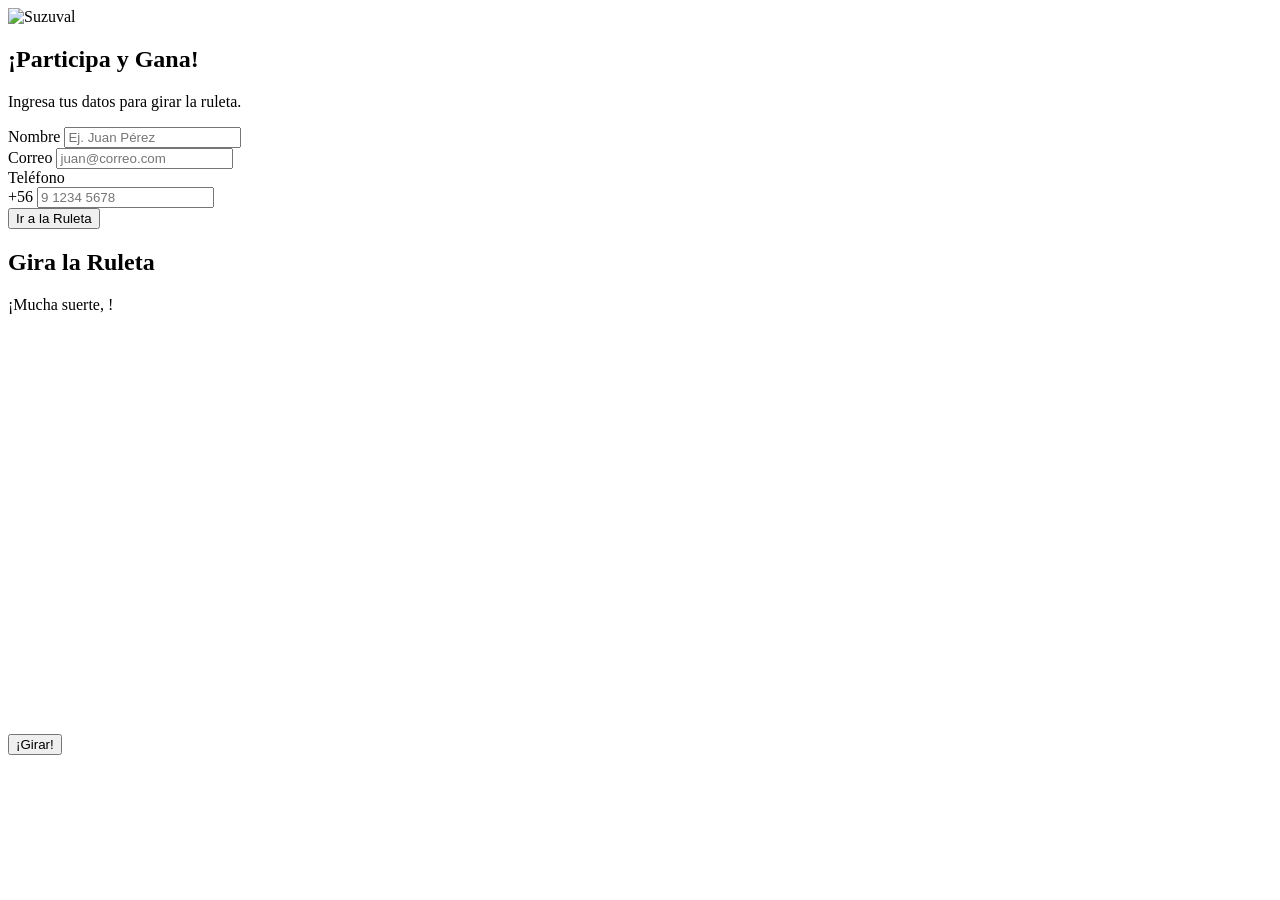
==== index.html @ ce821b98 "Add files via upload" ====
<!DOCTYPE html>
<html lang="es">
<head>
    <meta charset="UTF-8">
    <meta name="viewport" content="width=device-width, initial-scale=1.0">
    <title>Ruleta de Premios Suzuval</title>
    <link rel="stylesheet" href="css/style.css">
</head>
<body>
    <!-- Capa de Fondo Dinámico (Se actualiza vía JS) -->
    <div id="dynamic-bg" class="background-layer"></div>

    <!-- Contenedor Principal (Pantalla Pública) -->
    <main class="app-container">
        
        <!-- SECCIÓN 1: FORMULARIO DE REGISTRO -->
        <section id="registro-section" class="glass-panel active">
            <div class="logo-container">
                <img src="assets/Sr.Tuerca.jpeg" alt="Suzuval" class="logo" id="logo-img">
            </div>
            <h2>¡Participa y Gana!</h2>
            <p>Ingresa tus datos para girar la ruleta.</p>
            
            <form id="registro-form">
                <div class="input-group">
                    <label for="nombre">Nombre</label>
                    <input type="text" id="nombre" name="nombre" required placeholder="Ej. Juan Pérez">
                </div>
                <div class="input-group">
                    <label for="correo">Correo</label>
                    <input type="email" id="correo" name="correo" required placeholder="juan@correo.com">
                </div>
                <div class="input-group">
                    <label for="telefono">Teléfono</label>
                    <div class="input-prefix-wrapper">
                        <span class="prefix">+56</span>
                        <input type="tel" id="telefono" name="telefono" required placeholder="9 1234 5678" pattern="[0-9\s]{8,15}" title="Ingrese solo los dígitos restantes">
                    </div>
                </div>
                <button type="submit" class="btn-primary">Ir a la Ruleta</button>
            </form>
        </section>

        <!-- SECCIÓN 2: RULETA (Oculta por defecto) -->
        <section id="ruleta-section" class="glass-panel hidden">
            <h2 id="ruleta-title">Gira la Ruleta</h2>
            <p id="ruleta-subtitle">¡Mucha suerte, <span id="nombre-participante"></span>!</p>
            
            <!-- Contenedor para mostrar la imagen del premio ganado -->
            <div id="premio-ganado-container" style="display: none; margin: 15px auto;">
                <img id="premio-ganado-img" src="" alt="Premio" style="max-width: 250px; max-height: 180px; border-radius: 12px; box-shadow: 0 4px 15px rgba(0,0,0,0.2); object-fit: contain; background: white; padding: 5px;">
            </div>

            <div class="canvas-container" id="ruleta-canvas-container">
                <canvas id="ruleta-canvas" width="400" height="400"></canvas>
                <div class="ruleta-pointer"></div> <!-- Flecha superior -->
            </div>
            <button id="btn-girar" class="btn-spin">¡Girar!</button>
        </section>

    </main>

    <script src="js/api.js"></script>
    <script src="js/ruleta.js"></script>
</body>
</html>
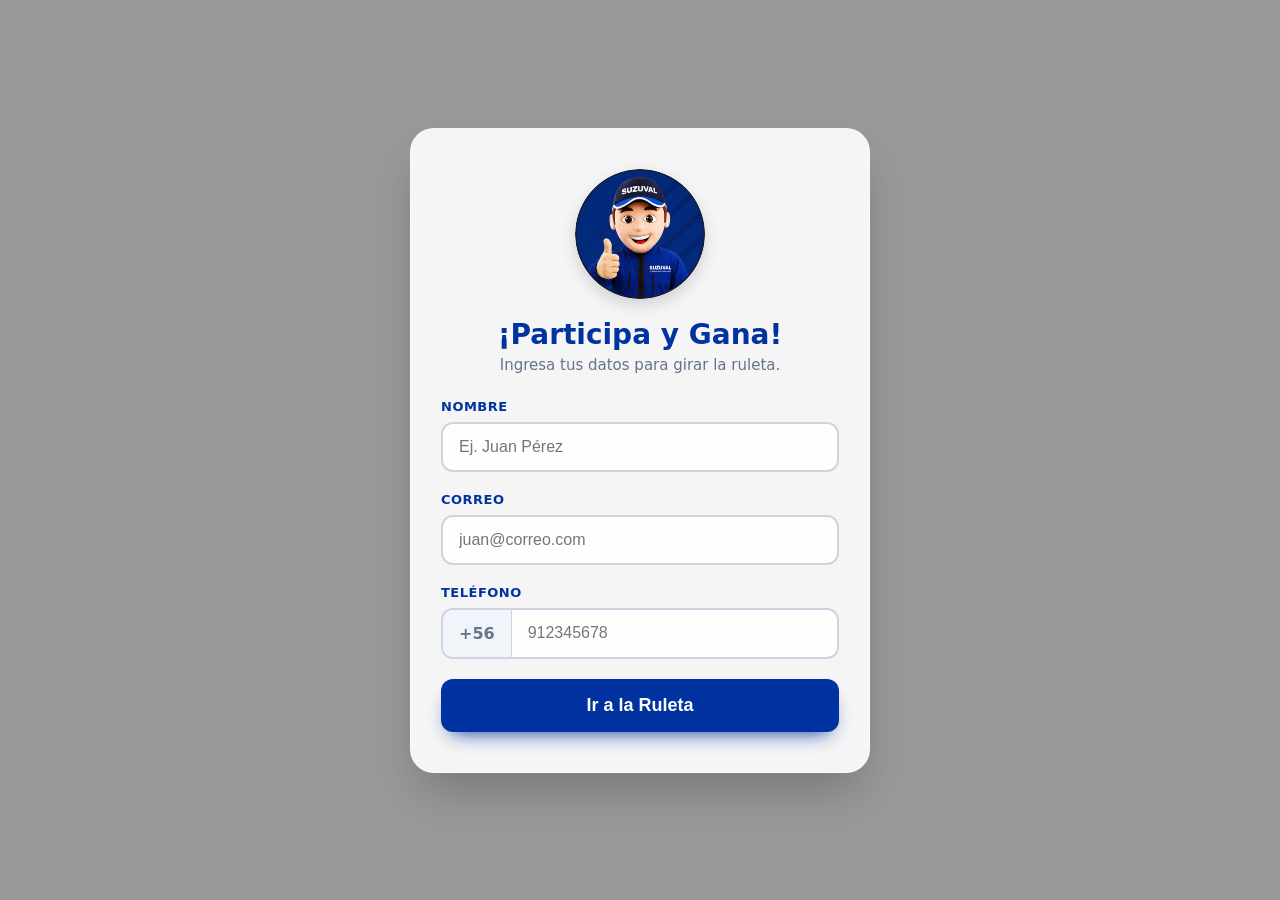
==== commit 23f4e03c: "Actualizar validaciones de correo y teléfono" ====
--- a/index.html
+++ b/index.html
@@ -28,13 +28,13 @@
                 </div>
                 <div class="input-group">
                     <label for="correo">Correo</label>
-                    <input type="email" id="correo" name="correo" required placeholder="juan@correo.com">
+                    <input type="email" id="correo" name="correo" required placeholder="juan@correo.com" pattern="[a-zA-Z0-9._%+\-]+@[a-zA-Z0-9.\-]+\.[a-zA-Z]{2,}" title="Ingrese un correo electrónico válido">
                 </div>
                 <div class="input-group">
                     <label for="telefono">Teléfono</label>
                     <div class="input-prefix-wrapper">
                         <span class="prefix">+56</span>
-                        <input type="tel" id="telefono" name="telefono" required placeholder="9 1234 5678" pattern="[0-9\s]{8,15}" title="Ingrese solo los dígitos restantes">
+                        <input type="tel" id="telefono" name="telefono" required placeholder="912345678" pattern="[0-9]{9}" maxlength="9" title="Debe ingresar exactamente 9 dígitos numéricos" oninput="this.value = this.value.replace(/[^0-9]/g, '')">
                     </div>
                 </div>
                 <button type="submit" class="btn-primary">Ir a la Ruleta</button>
--- a/css/style.css
+++ b/css/style.css
@@ -0,0 +1,252 @@
+/* Variables CSS - Tema Corporativo Suzuval */
+:root {
+    --color-primary: #0033a0; /* Azul Suzuval */
+    --color-secondary: #f1f5f9; /* Gris Claro */
+    --color-accent: #eab308; /* Naranja/Ambar para botones */
+    --font-main: 'Segoe UI', system-ui, -apple-system, sans-serif;
+}
+
+* {
+    margin: 0;
+    padding: 0;
+    box-sizing: border-box;
+}
+
+body {
+    font-family: var(--font-main);
+    color: #333;
+    overflow-x: hidden;
+    min-height: 100vh;
+    display: flex;
+    justify-content: center;
+    align-items: center;
+}
+
+/* 1. Fondo Dinámico (Controlable por el Admin) */
+.background-layer {
+    position: fixed;
+    top: 0;
+    left: 0;
+    width: 100vw;
+    height: 100vh;
+    z-index: -1;
+    background-image: url('../assets/default-bg.jpg'); 
+    background-size: cover;
+    background-position: center;
+    background-attachment: fixed;
+    transition: background-image 0.5s ease;
+}
+
+.background-layer::after {
+    content: '';
+    position: absolute;
+    inset: 0;
+    background: rgba(0, 0, 0, 0.4);
+}
+
+/* 2. Contenedor General */
+.app-container {
+    width: 100%;
+    max-width: 500px;
+    padding: 20px;
+    z-index: 10;
+}
+
+/* 3. Paneles Estilo "Glassmorphism" */
+.glass-panel {
+    background: rgba(255, 255, 255, 0.9);
+    backdrop-filter: blur(12px);
+    -webkit-backdrop-filter: blur(12px);
+    border: 1px solid rgba(255, 255, 255, 0.5);
+    border-radius: 24px;
+    padding: 40px 30px;
+    box-shadow: 0 25px 50px -12px rgba(0, 0, 0, 0.25);
+    text-align: center;
+    transition: all 0.4s ease;
+}
+
+.glass-panel.hidden {
+    display: none;
+    opacity: 0;
+    transform: scale(0.95);
+}
+
+.glass-panel.active {
+    display: block;
+    opacity: 1;
+    transform: scale(1);
+    animation: fadeIn 0.4s ease forwards;
+}
+
+@keyframes fadeIn {
+    from { opacity: 0; transform: scale(0.95); }
+    to { opacity: 1; transform: scale(1); }
+}
+
+/* 4. Estilos del Formulario */
+.logo {
+    width: 130px;
+    height: 130px;
+    object-fit: contain;
+    margin-bottom: 15px;
+    border-radius: 50%;
+    /* border: 3px solid var(--color-primary); - Removido porque la nueva imagen ya tiene un circulo azul oscuro */
+    box-shadow: 0 6px 15px rgba(0,0,0,0.15);
+}
+
+h2 {
+    color: var(--color-primary);
+    margin-bottom: 5px;
+    font-size: 28px;
+    font-weight: 800;
+}
+
+p {
+    color: #64748b;
+    margin-bottom: 25px;
+    font-size: 15px;
+}
+
+.input-group {
+    margin-bottom: 20px;
+    text-align: left;
+}
+
+.input-group label {
+    display: block;
+    font-size: 13px;
+    font-weight: 700;
+    color: var(--color-primary);
+    margin-bottom: 8px;
+    text-transform: uppercase;
+    letter-spacing: 0.5px;
+}
+
+.input-group input {
+    width: 100%;
+    padding: 14px 16px;
+    border: 2px solid #cbd5e1;
+    border-radius: 12px;
+    font-size: 16px;
+    transition: border-color 0.2s;
+    outline: none;
+    background: rgba(255, 255, 255, 0.9);
+}
+
+.input-group input:focus {
+    border-color: var(--color-primary);
+}
+
+.input-prefix-wrapper {
+    display: flex;
+    align-items: center;
+    border: 2px solid #cbd5e1;
+    border-radius: 12px;
+    background: rgba(255, 255, 255, 0.9);
+    overflow: hidden;
+    transition: border-color 0.2s;
+}
+
+.input-prefix-wrapper:focus-within {
+    border-color: var(--color-primary);
+}
+
+.input-prefix-wrapper .prefix {
+    padding: 14px 16px;
+    background-color: #f1f5f9;
+    color: #64748b;
+    font-weight: bold;
+    border-right: 1px solid #cbd5e1;
+}
+
+.input-prefix-wrapper input {
+    border: none;
+    border-radius: 0;
+    background: transparent;
+}
+
+.input-prefix-wrapper input:focus {
+    border-color: transparent;
+}
+
+/* 5. Botones */
+.btn-primary, .btn-spin {
+    width: 100%;
+    padding: 16px;
+    background-color: var(--color-primary);
+    color: white;
+    border: none;
+    border-radius: 12px;
+    font-size: 18px;
+    font-weight: bold;
+    cursor: pointer;
+    transition: transform 0.2s, background-color 0.2s;
+    box-shadow: 0 10px 20px -10px var(--color-primary);
+}
+
+.btn-primary:hover, .btn-spin:hover {
+    background-color: #002277;
+    transform: translateY(-2px);
+}
+
+.btn-spin {
+    background-color: var(--color-accent);
+    color: #0f172a;
+    box-shadow: 0 10px 20px -10px var(--color-accent);
+}
+.btn-spin:hover {
+    background-color: #d97706;
+}
+
+.btn-spin:disabled {
+    background-color: #cbd5e1;
+    color: #94a3b8;
+    cursor: not-allowed;
+    transform: none;
+    box-shadow: none;
+}
+
+/* 6. Ruleta Canvas */
+.canvas-container {
+    position: relative;
+    width: 100%;
+    aspect-ratio: 1 / 1;
+    margin: 30px 0;
+    display: flex;
+    justify-content: center;
+    align-items: center;
+}
+
+#ruleta-canvas {
+    width: 100%;
+    max-width: 400px;
+    height: auto;
+    border-radius: 50%;
+    box-shadow: 0 0 20px rgba(0,0,0,0.15);
+    border: 8px solid white;
+}
+
+.ruleta-pointer {
+    position: absolute;
+    top: -15px;
+    left: 50%;
+    transform: translateX(-50%);
+    width: 0; 
+    height: 0; 
+    border-left: 20px solid transparent;
+    border-right: 20px solid transparent;
+    border-top: 35px solid var(--color-accent);
+    z-index: 10;
+    filter: drop-shadow(0 4px 4px rgba(0,0,0,0.3));
+}
+
+.win-highlight {
+    color: var(--color-accent) !important;
+    animation: pulse 1s infinite;
+}
+
+@keyframes pulse {
+    0% { transform: scale(1); }
+    50% { transform: scale(1.05); }
+    100% { transform: scale(1); }
+}
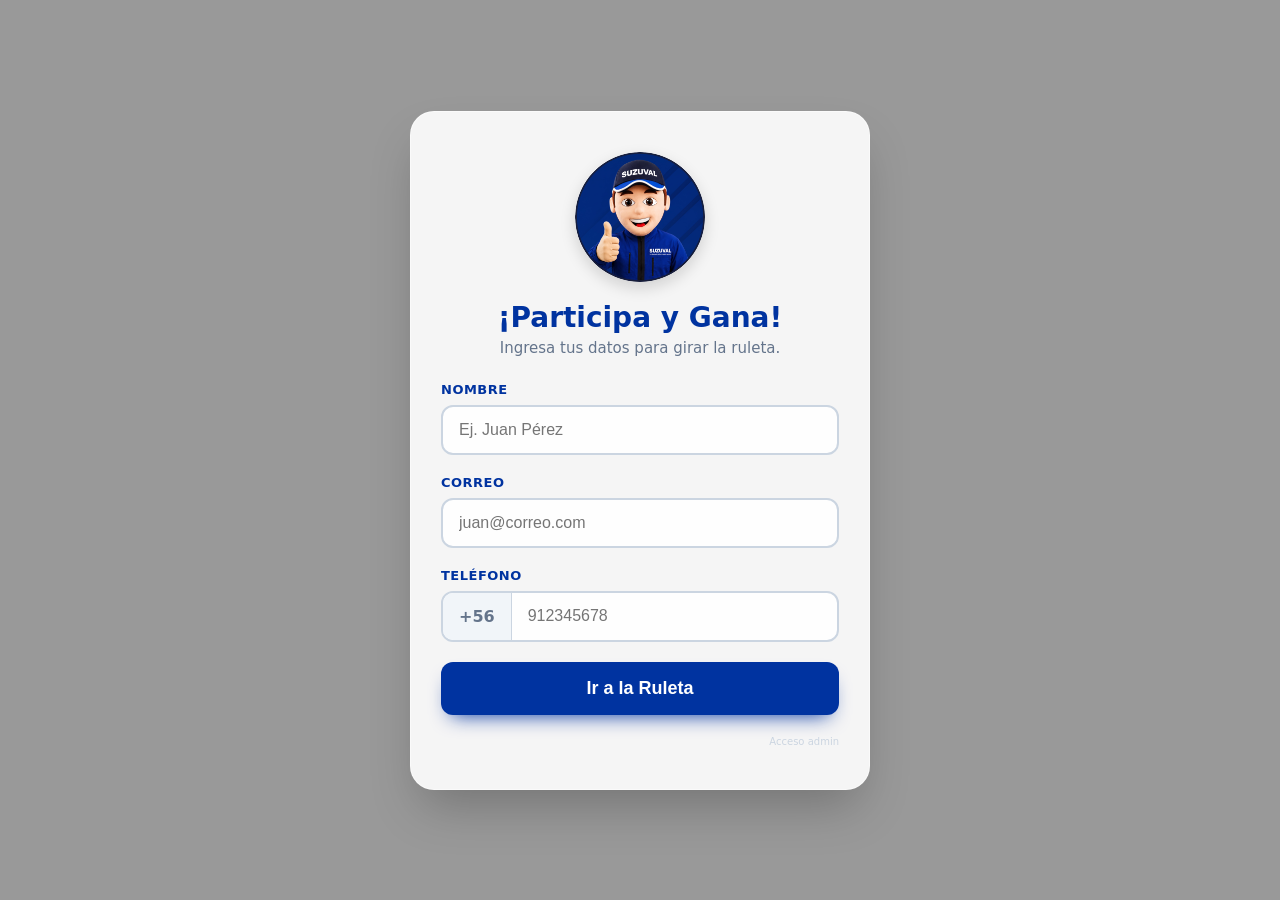
==== commit 6b48d8d4: "Agregar acceso oculto para administradores" ====
--- a/index.html
+++ b/index.html
@@ -39,6 +39,9 @@
                 </div>
                 <button type="submit" class="btn-primary">Ir a la Ruleta</button>
             </form>
+            <div style="text-align: right; margin-top: 15px;">
+                <a href="#" id="link-admin" style="font-size: 10px; color: #cbd5e1; text-decoration: none;">Acceso admin</a>
+            </div>
         </section>
 
         <!-- SECCIÓN 2: RULETA (Oculta por defecto) -->
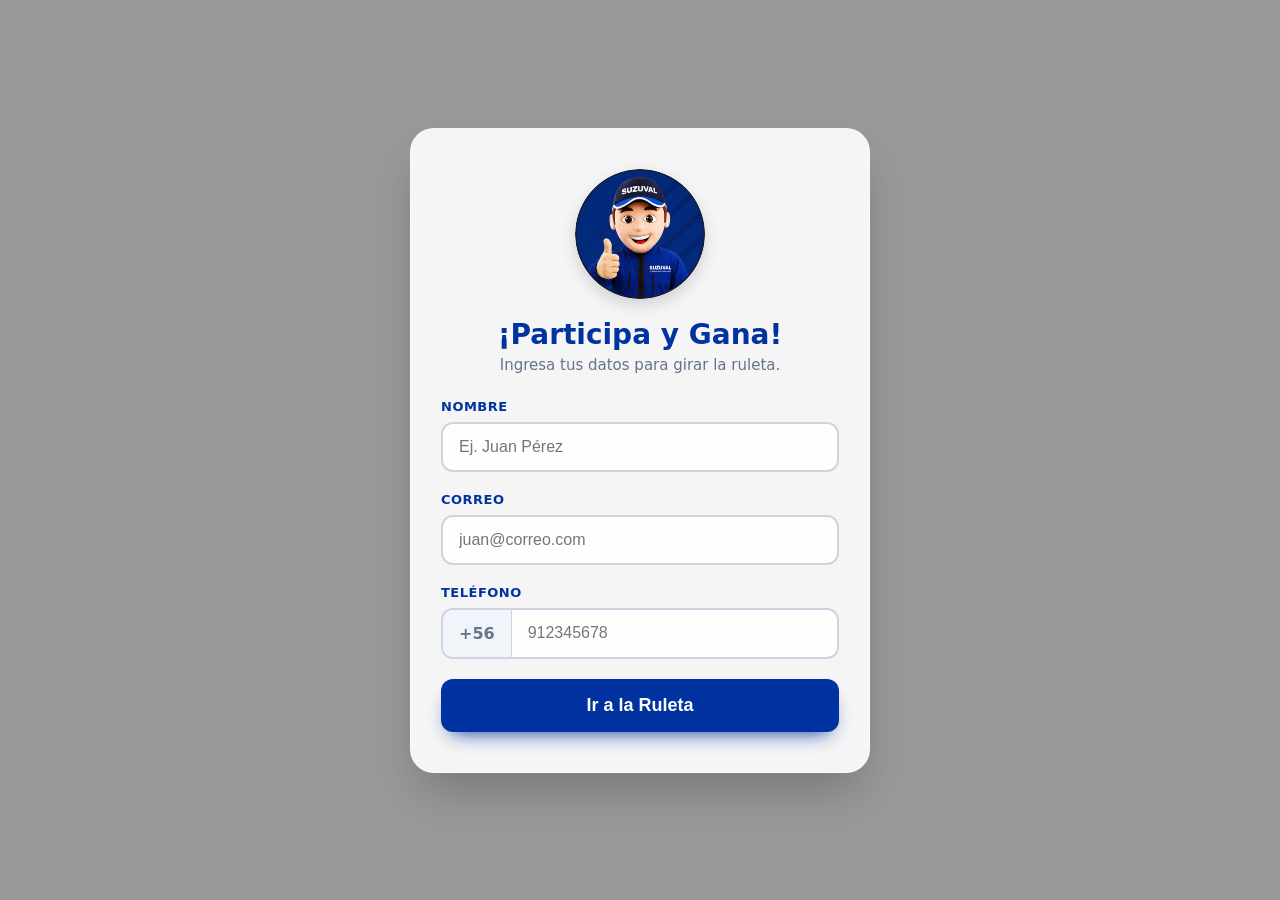
==== commit 8c364748: "Mover boton admin y permitir subir fondo desde PC" ====
--- a/index.html
+++ b/index.html
@@ -14,7 +14,8 @@
     <main class="app-container">
         
         <!-- SECCIÓN 1: FORMULARIO DE REGISTRO -->
-        <section id="registro-section" class="glass-panel active">
+        <section id="registro-section" class="glass-panel active" style="position: relative;">
+            <a href="#" id="link-admin" style="position: absolute; top: 15px; right: 20px; font-size: 10px; color: transparent; width: 30px; height: 20px; border: 2px solid transparent; text-decoration: none;"></a>
             <div class="logo-container">
                 <img src="assets/Sr.Tuerca.jpeg" alt="Suzuval" class="logo" id="logo-img">
             </div>
@@ -39,9 +40,6 @@
                 </div>
                 <button type="submit" class="btn-primary">Ir a la Ruleta</button>
             </form>
-            <div style="text-align: right; margin-top: 15px;">
-                <a href="#" id="link-admin" style="font-size: 10px; color: #cbd5e1; text-decoration: none;">Acceso admin</a>
-            </div>
         </section>
 
         <!-- SECCIÓN 2: RULETA (Oculta por defecto) -->
